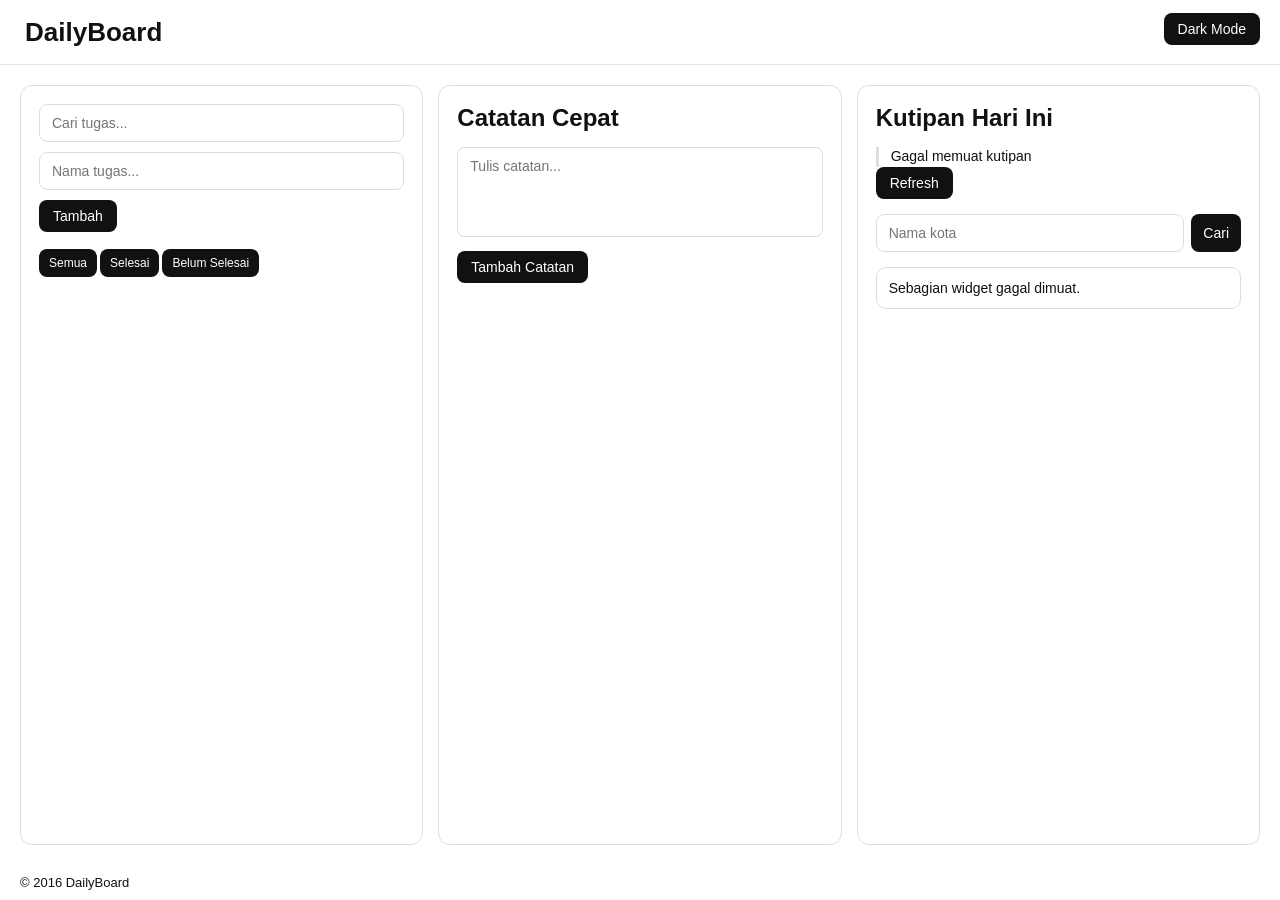
==== index.html @ ce1cd80a "Rename index2.html to index.html" ====
<!DOCTYPE html>
<html lang="id">
  <head>
    <meta charset="UTF-8" />
    <title>DailyBoard</title>
    <link rel="stylesheet" href="style2.css" />
  </head>
  <body> 
    <header>
      <h1>DailyBoard</h1>
    </header>
    <main id="app">
    </main>
    <footer>
      <p>&copy; 2016 DailyBoard</p>
    </footer>
    <script type="module" src="script2.js"></script>
  </body>
</html>
---- style2.css ----
/*reset*/
* {
    box-sizing: border-box;
}

html,
body {
    margin: 0;
    width: 100%;
    height: 100%;
}

body {
    font-family: Arial, sans-serif;
    background-color: #ffffff;
    color: #111111;

    /*membuat halaman pas 1 layar */
    display: grid;
    grid-template-rows: 65px 1fr 35px;

    overflow: hidden;
}

/*header*/
header {
    width: 100%;
    height: 65px;

    display: flex;
    align-items: center;

    padding: 0 25px;

    border-bottom: 1px solid #e5e5e5;
    background-color: #ffffff;
}

header h1 {
    margin: 0;
    font-size: 26px;
}

/*tombol darkmode*/
#toggle-tema {
    position: fixed;
    top: 13px;
    right: 20px;
}

button {
    border: none;
    border-radius: 8px;

    padding: 8px 14px;

    font-size: 14px;
    cursor: pointer;

    background-color: #111111;
    color: white;
}

button:hover {
    opacity: 0.85;
}

/*layout utama*/
#app {
    width: 100%;
    height: 100%;

    max-width: 1400px;
    margin: 0 auto;

    padding: 20px;

    display: grid;
    grid-template-columns: 1fr 1fr 1fr;

    gap: 15px;

    align-items: stretch;

    min-height: 0;
}

/*status load*/
#app > p {
    position: absolute;

    top: 70px;
    left: 25px;

    margin: 0;

    color: #777777;

    font-size: 12px;
}

/*footer*/
footer {
    height: 35px;

    display: flex;
    align-items: center;

    padding-left: 20px;

    font-size: 13px;

    background-color: #ffffff;
}

footer p {
    margin: 0;
}

/*tugas*/
.tugas {
    grid-column: 1;
    grid-row: 1;

    height: 100%;

    padding: 18px;

    border: 1px solid #dddddd;
    border-radius: 12px;

    background-color: #ffffff;

    overflow: hidden;
}

.tugas h2 {
    margin-top: 0;
    margin-bottom: 15px;
}

.tugas input {
    width: 100%;

    padding: 10px 12px;

    margin-bottom: 10px;

    border: 1px solid #dddddd;
    border-radius: 8px;

    font-size: 14px;

    outline: none;
}

.tugas input:focus {
    border-color: #999999;
}

.tugas form {
    width: 100%;
}

.tugas form button {
    margin-bottom: 12px;
}

.tugas > button {
    margin-right: 3px;
    margin-bottom: 10px;

    padding: 7px 10px;

    font-size: 12px;
}

.tugas ul {
    list-style: none;

    padding: 0;
    margin: 5px 0 0 0;

    max-height: calc(100vh - 300px);

    overflow-y: auto;
}

.tugas li {
    display: flex;
    align-items: center;

    gap: 6px;

    padding: 9px;

    margin-bottom: 7px;

    border: 1px solid #dddddd;
    border-radius: 8px;

    background-color: #fafafa;

    cursor: grab;

    font-size: 13px;
}

.tugas li:active {
    cursor: grabbing;
}

.tugas li button {
    padding: 6px 9px;
    font-size: 11px;
}

.tugas li button:first-of-type {
    margin-left: auto;
}

/*catatan*/
.catatan {
    grid-column: 2;
    grid-row: 1;

    height: 100%;

    padding: 18px;

    border: 1px solid #dddddd;
    border-radius: 12px;

    background-color: #ffffff;

    overflow: hidden;
}

.catatan h2 {
    margin-top: 0;
    margin-bottom: 15px;
}

.catatan textarea {
    width: 100%;
    height: 90px;

    padding: 10px 12px;

    resize: none;

    border: 1px solid #dddddd;
    border-radius: 8px;

    font-family: Arial, sans-serif;
    font-size: 14px;

    outline: none;
}

.catatan textarea:focus {
    border-color: #999999;
}

.catatan > button {
    margin-top: 10px;
    margin-bottom: 12px;
}

.daftar-catatan {
    display: flex;
    flex-direction: column;

    gap: 8px;

    max-height: calc(100vh - 300px);

    overflow-y: auto;
}

.kartu-catatan {
    padding: 10px;

    border: 1px solid #dddddd;
    border-radius: 8px;

    background-color: #fafafa;

    font-size: 13px;
}

.kartu-catatan p {
    margin-top: 0;
    line-height: 1.4;
}

.kartu-catatan button {
    padding: 6px 9px;
    font-size: 11px;
}

/*widget*/
.cuaca {
    grid-column: 3;
    grid-row: 1;

    height: 100%;

    padding: 18px;

    border: 1px solid #dddddd;
    border-radius: 12px;

    background-color: #ffffff;

    overflow: hidden;
}

.cuaca h2 {
    margin-top: 0;
    margin-bottom: 15px;
}

/*kutipan*/
.kutipan {
    margin-bottom: 15px;
}

.kutipan h2 {
    display: block;
    visibility: visible;
}

.kutipan p {
    margin: 0;

    padding-left: 12px;

    border-left: 3px solid #dddddd;

    font-size: 14px;
    line-height: 1.4;
}

/*form cuaca*/
.cuaca form {
    display: flex;

    gap: 7px;

    margin-top: 15px;
}

.cuaca form input {
    flex: 1;
    min-width: 0;

    padding: 10px 12px;

    border: 1px solid #dddddd;
    border-radius: 8px;

    font-size: 14px;

    outline: none;
}

.cuaca form button {
    padding: 8px 12px;
}

/*info cuaca*/
#info-cuaca {
    margin-top: 15px;

    padding: 12px;

    border: 1px solid #dddddd;
    border-radius: 10px;

    font-size: 14px;
}

#info-cuaca p {
    margin: 4px 0;
}

/*dark mode*/
body.dark-mode {
    background-color: #181818;
    color: #ffffff;
}

body.dark-mode header,
body.dark-mode footer {
    background-color: #181818;
    border-color: #333333;
}

body.dark-mode .tugas,
body.dark-mode .catatan,
body.dark-mode .cuaca {
    background-color: #222222;
    border-color: #3a3a3a;
}

body.dark-mode .tugas li,
body.dark-mode .kartu-catatan {
    background-color: #2a2a2a;
    border-color: #444444;
}

body.dark-mode input,
body.dark-mode textarea {
    background-color: #2a2a2a;
    color: #ffffff;
    border-color: #444444;
}

body.dark-mode #info-cuaca {
    border-color: #444444;
}

body.dark-mode .kutipan p {
    border-left-color: #555555;
}

/*responsive*/
@media (max-width: 900px) {
    body {
        display: block;
        overflow: auto;
    }

    #app {
        height: auto;
        grid-template-columns: 1fr;
    }

    .tugas,
    .catatan,
    .cuaca {
        grid-column: 1;
        grid-row: auto;
        height: auto;
    }

    .tugas ul,
    .daftar-catatan {
        max-height: none;
    }

    footer {
        height: 40px;
    }
}
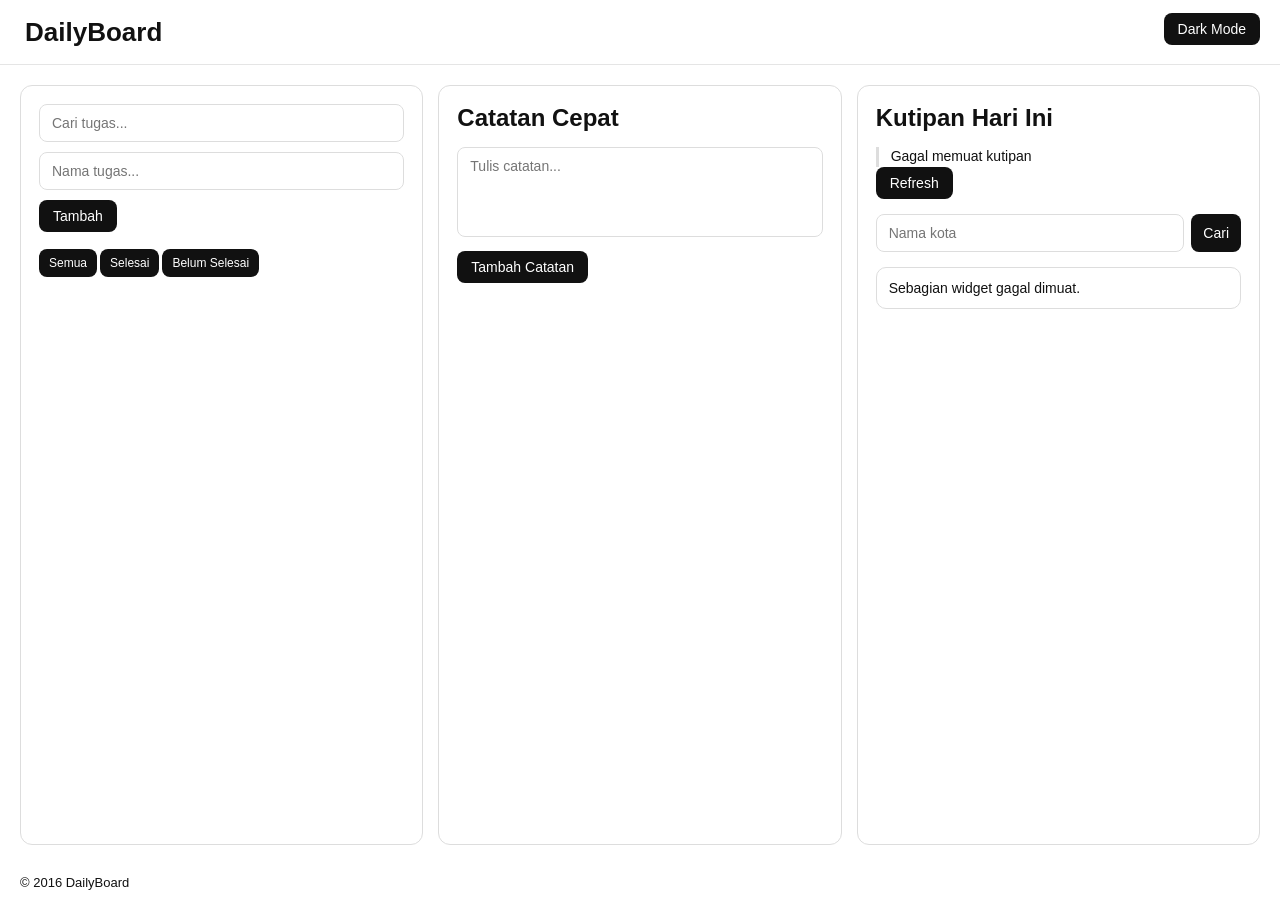
==== commit 2bd04ced: "Update index.html" ====
--- a/index.html
+++ b/index.html
@@ -3,7 +3,7 @@
   <head>
     <meta charset="UTF-8" />
     <title>DailyBoard</title>
-    <link rel="stylesheet" href="style2.css" />
+    <link rel="stylesheet" href="style.css" />
   </head>
   <body> 
     <header>
@@ -14,6 +14,6 @@
     <footer>
       <p>&copy; 2016 DailyBoard</p>
     </footer>
-    <script type="module" src="script2.js"></script>
+    <script type="module" src="script.js"></script>
   </body>
 </html>  
--- a/style.css
+++ b/style.css
@@ -0,0 +1,456 @@
+/*reset*/
+* {
+    box-sizing: border-box;
+}
+
+html,
+body {
+    margin: 0;
+    width: 100%;
+    height: 100%;
+}
+
+body {
+    font-family: Arial, sans-serif;
+    background-color: #ffffff;
+    color: #111111;
+
+    /*membuat halaman pas 1 layar */
+    display: grid;
+    grid-template-rows: 65px 1fr 35px;
+
+    overflow: hidden;
+}
+
+/*header*/
+header {
+    width: 100%;
+    height: 65px;
+
+    display: flex;
+    align-items: center;
+
+    padding: 0 25px;
+
+    border-bottom: 1px solid #e5e5e5;
+    background-color: #ffffff;
+}
+
+header h1 {
+    margin: 0;
+    font-size: 26px;
+}
+
+/*tombol darkmode*/
+#toggle-tema {
+    position: fixed;
+    top: 13px;
+    right: 20px;
+}
+
+button {
+    border: none;
+    border-radius: 8px;
+
+    padding: 8px 14px;
+
+    font-size: 14px;
+    cursor: pointer;
+
+    background-color: #111111;
+    color: white;
+}
+
+button:hover {
+    opacity: 0.85;
+}
+
+/*layout utama*/
+#app {
+    width: 100%;
+    height: 100%;
+
+    max-width: 1400px;
+    margin: 0 auto;
+
+    padding: 20px;
+
+    display: grid;
+    grid-template-columns: 1fr 1fr 1fr;
+
+    gap: 15px;
+
+    align-items: stretch;
+
+    min-height: 0;
+}
+
+/*status load*/
+#app > p {
+    position: absolute;
+
+    top: 70px;
+    left: 25px;
+
+    margin: 0;
+
+    color: #777777;
+
+    font-size: 12px;
+}
+
+/*footer*/
+footer {
+    height: 35px;
+
+    display: flex;
+    align-items: center;
+
+    padding-left: 20px;
+
+    font-size: 13px;
+
+    background-color: #ffffff;
+}
+
+footer p {
+    margin: 0;
+}
+
+/*tugas*/
+.tugas {
+    grid-column: 1;
+    grid-row: 1;
+
+    height: 100%;
+
+    padding: 18px;
+
+    border: 1px solid #dddddd;
+    border-radius: 12px;
+
+    background-color: #ffffff;
+
+    overflow: hidden;
+}
+
+.tugas h2 {
+    margin-top: 0;
+    margin-bottom: 15px;
+}
+
+.tugas input {
+    width: 100%;
+
+    padding: 10px 12px;
+
+    margin-bottom: 10px;
+
+    border: 1px solid #dddddd;
+    border-radius: 8px;
+
+    font-size: 14px;
+
+    outline: none;
+}
+
+.tugas input:focus {
+    border-color: #999999;
+}
+
+.tugas form {
+    width: 100%;
+}
+
+.tugas form button {
+    margin-bottom: 12px;
+}
+
+.tugas > button {
+    margin-right: 3px;
+    margin-bottom: 10px;
+
+    padding: 7px 10px;
+
+    font-size: 12px;
+}
+
+.tugas ul {
+    list-style: none;
+
+    padding: 0;
+    margin: 5px 0 0 0;
+
+    max-height: calc(100vh - 300px);
+
+    overflow-y: auto;
+}
+
+.tugas li {
+    display: flex;
+    align-items: center;
+
+    gap: 6px;
+
+    padding: 9px;
+
+    margin-bottom: 7px;
+
+    border: 1px solid #dddddd;
+    border-radius: 8px;
+
+    background-color: #fafafa;
+
+    cursor: grab;
+
+    font-size: 13px;
+}
+
+.tugas li:active {
+    cursor: grabbing;
+}
+
+.tugas li button {
+    padding: 6px 9px;
+    font-size: 11px;
+}
+
+.tugas li button:first-of-type {
+    margin-left: auto;
+}
+
+/*catatan*/
+.catatan {
+    grid-column: 2;
+    grid-row: 1;
+
+    height: 100%;
+
+    padding: 18px;
+
+    border: 1px solid #dddddd;
+    border-radius: 12px;
+
+    background-color: #ffffff;
+
+    overflow: hidden;
+}
+
+.catatan h2 {
+    margin-top: 0;
+    margin-bottom: 15px;
+}
+
+.catatan textarea {
+    width: 100%;
+    height: 90px;
+
+    padding: 10px 12px;
+
+    resize: none;
+
+    border: 1px solid #dddddd;
+    border-radius: 8px;
+
+    font-family: Arial, sans-serif;
+    font-size: 14px;
+
+    outline: none;
+}
+
+.catatan textarea:focus {
+    border-color: #999999;
+}
+
+.catatan > button {
+    margin-top: 10px;
+    margin-bottom: 12px;
+}
+
+.daftar-catatan {
+    display: flex;
+    flex-direction: column;
+
+    gap: 8px;
+
+    max-height: calc(100vh - 300px);
+
+    overflow-y: auto;
+}
+
+.kartu-catatan {
+    padding: 10px;
+
+    border: 1px solid #dddddd;
+    border-radius: 8px;
+
+    background-color: #fafafa;
+
+    font-size: 13px;
+}
+
+.kartu-catatan p {
+    margin-top: 0;
+    line-height: 1.4;
+}
+
+.kartu-catatan button {
+    padding: 6px 9px;
+    font-size: 11px;
+}
+
+/*widget*/
+.cuaca {
+    grid-column: 3;
+    grid-row: 1;
+
+    height: 100%;
+
+    padding: 18px;
+
+    border: 1px solid #dddddd;
+    border-radius: 12px;
+
+    background-color: #ffffff;
+
+    overflow: hidden;
+}
+
+.cuaca h2 {
+    margin-top: 0;
+    margin-bottom: 15px;
+}
+
+/*kutipan*/
+.kutipan {
+    margin-bottom: 15px;
+}
+
+.kutipan h2 {
+    display: block;
+    visibility: visible;
+}
+
+.kutipan p {
+    margin: 0;
+
+    padding-left: 12px;
+
+    border-left: 3px solid #dddddd;
+
+    font-size: 14px;
+    line-height: 1.4;
+}
+
+/*form cuaca*/
+.cuaca form {
+    display: flex;
+
+    gap: 7px;
+
+    margin-top: 15px;
+}
+
+.cuaca form input {
+    flex: 1;
+    min-width: 0;
+
+    padding: 10px 12px;
+
+    border: 1px solid #dddddd;
+    border-radius: 8px;
+
+    font-size: 14px;
+
+    outline: none;
+}
+
+.cuaca form button {
+    padding: 8px 12px;
+}
+
+/*info cuaca*/
+#info-cuaca {
+    margin-top: 15px;
+
+    padding: 12px;
+
+    border: 1px solid #dddddd;
+    border-radius: 10px;
+
+    font-size: 14px;
+}
+
+#info-cuaca p {
+    margin: 4px 0;
+}
+
+/*dark mode*/
+body.dark-mode {
+    background-color: #181818;
+    color: #ffffff;
+}
+
+body.dark-mode header,
+body.dark-mode footer {
+    background-color: #181818;
+    border-color: #333333;
+}
+
+body.dark-mode .tugas,
+body.dark-mode .catatan,
+body.dark-mode .cuaca {
+    background-color: #222222;
+    border-color: #3a3a3a;
+}
+
+body.dark-mode .tugas li,
+body.dark-mode .kartu-catatan {
+    background-color: #2a2a2a;
+    border-color: #444444;
+}
+
+body.dark-mode input,
+body.dark-mode textarea {
+    background-color: #2a2a2a;
+    color: #ffffff;
+    border-color: #444444;
+}
+
+body.dark-mode #info-cuaca {
+    border-color: #444444;
+}
+
+body.dark-mode .kutipan p {
+    border-left-color: #555555;
+}
+
+/*responsive*/
+@media (max-width: 900px) {
+    body {
+        display: block;
+        overflow: auto;
+    }
+
+    #app {
+        height: auto;
+        grid-template-columns: 1fr;
+    }
+
+    .tugas,
+    .catatan,
+    .cuaca {
+        grid-column: 1;
+        grid-row: auto;
+        height: auto;
+    }
+
+    .tugas ul,
+    .daftar-catatan {
+        max-height: none;
+    }
+
+    footer {
+        height: 40px;
+    }
+}
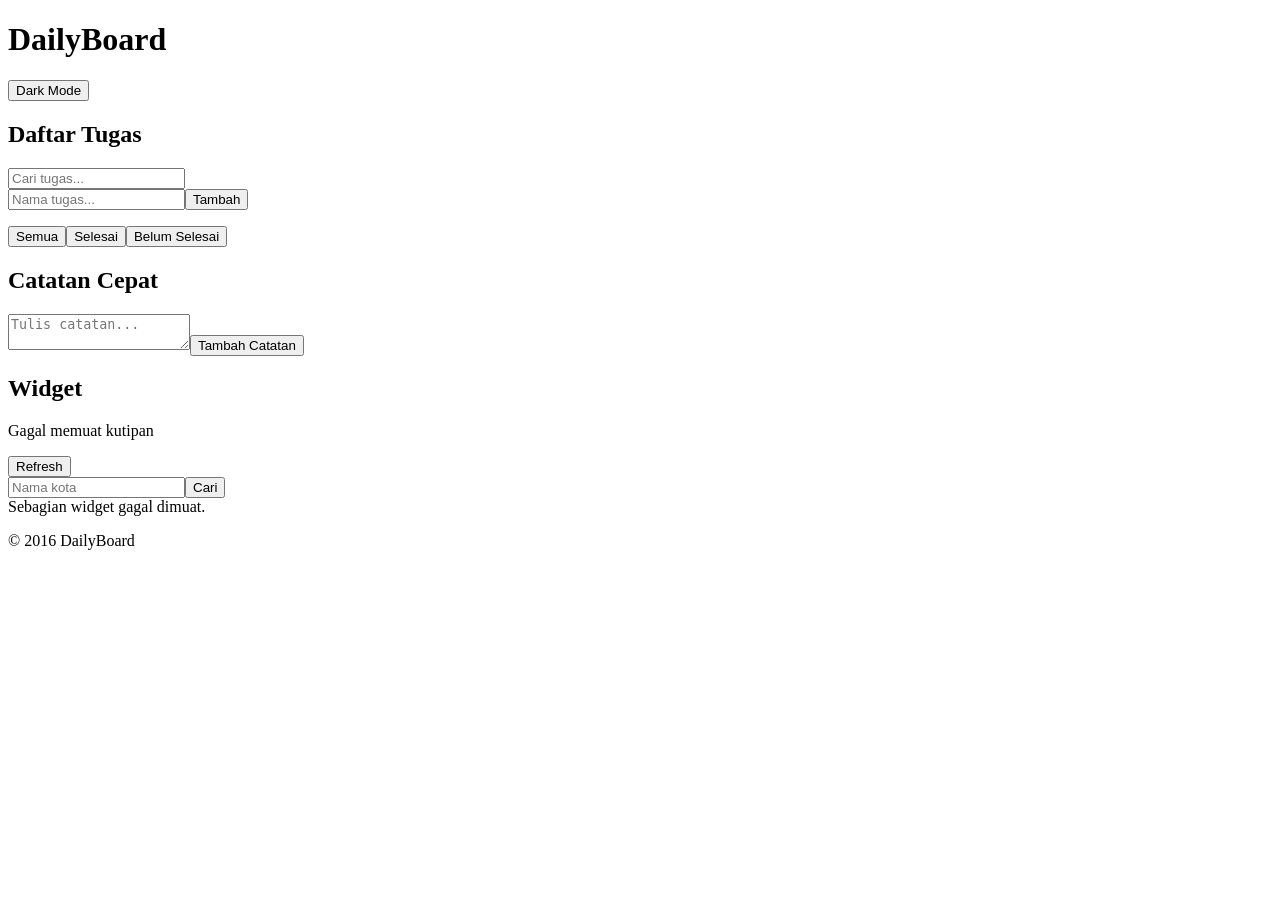
==== commit cfbacf1f: "Update index.html" ====
--- a/index.html
+++ b/index.html
@@ -2,6 +2,7 @@
 <html lang="id">
   <head>
     <meta charset="UTF-8" />
+    <meta name="viewport" content="width=device-width, intial-scale=1.0 />
     <title>DailyBoard</title>
     <link rel="stylesheet" href="style.css" />
   </head>
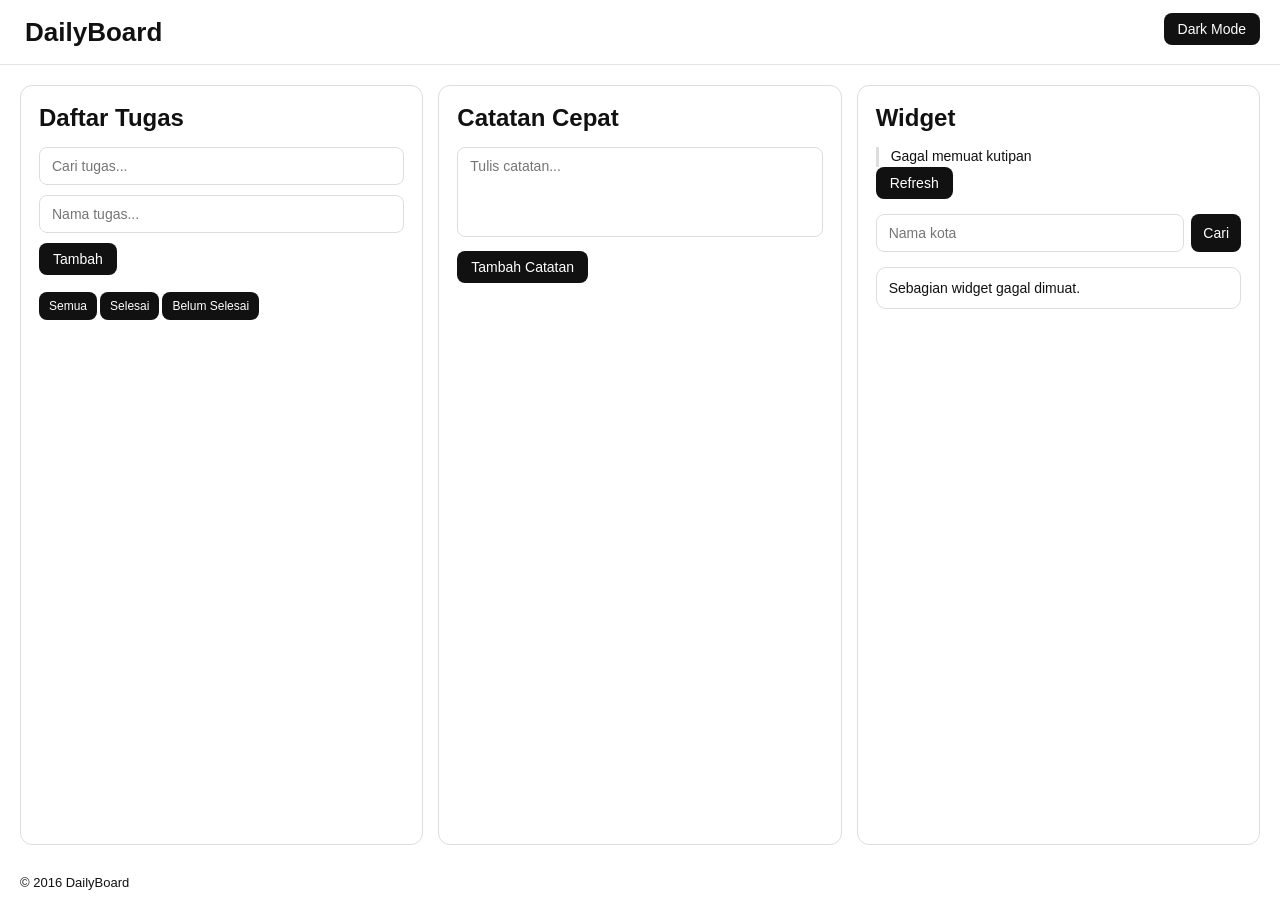
==== commit 959940be: "Update index.html" ====
--- a/index.html
+++ b/index.html
@@ -2,7 +2,6 @@
 <html lang="id">
   <head>
     <meta charset="UTF-8" />
-    <meta name="viewport" content="width=device-width, intial-scale=1.0 />
     <title>DailyBoard</title>
     <link rel="stylesheet" href="style.css" />
   </head>
